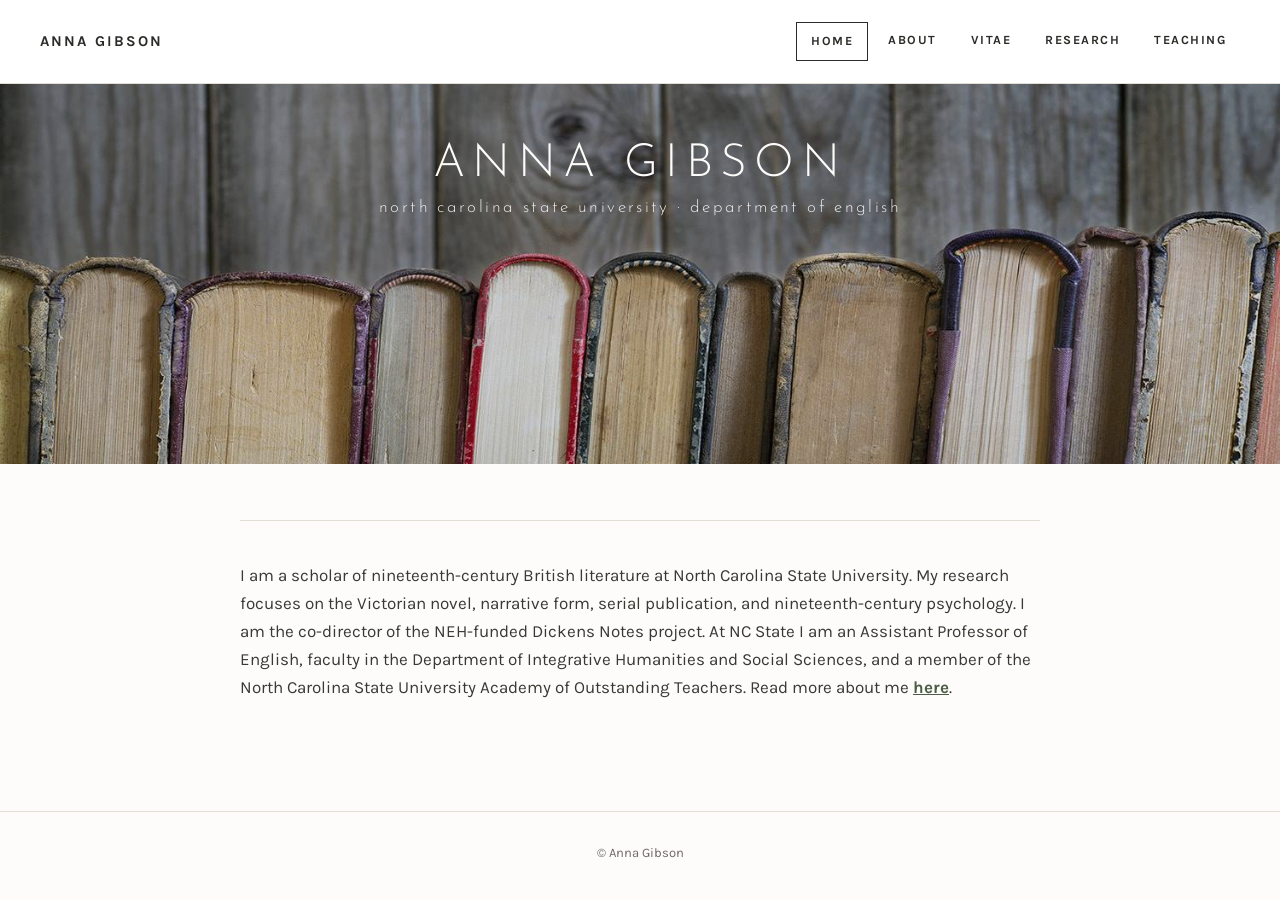
==== index.html @ bf1f87a9 "Add files via upload" ====
<!DOCTYPE html>
<html lang="en">
<head>
<meta charset="UTF-8">
<meta name="viewport" content="width=device-width, initial-scale=1.0">
<title>Anna Gibson</title>
<link rel="preconnect" href="https://fonts.googleapis.com">
<link href="https://fonts.googleapis.com/css2?family=EB+Garamond:ital,wght@0,400;0,500;1,400&family=Josefin+Sans:wght@300;400&family=Karla:wght@400;500;700&display=swap" rel="stylesheet">
<link rel="stylesheet" href="style.css">
</head>
<body>

<nav>
  <a class="site-name" href="index.html">ANNA GIBSON</a>
  <div class="nav-links">
    <a class="current" href="index.html">Home</a><a href="about.html">About</a><a href="vitae.html">Vitae</a><a href="research.html">Research</a><a href="teaching.html">Teaching</a>
  </div>
</nav>
<div class="banner tall-scroll text-top" style="background-image:url('images/home-banner.jpg')">
  <div class="banner-text">
    <h1>Anna Gibson</h1>
    <p>north carolina state university · department of english</p>
  </div>
</div>
<div class="content">
  <hr class="rule">
  <p>I am a scholar of nineteenth-century British literature at North Carolina State University. My research focuses on the Victorian novel, narrative form, serial publication, and nineteenth-century psychology. I am the co-director of the NEH-funded Dickens Notes project. At NC State I am an Assistant Professor of English, faculty in the Department of Integrative Humanities and Social Sciences, and a member of the North Carolina State University Academy of Outstanding Teachers. Read more about me <a href="about.html">here</a>.</p>
</div>

<footer>© Anna Gibson</footer>
</body>
</html>
---- style.css ----
:root {
    --ink: #2b2b28;
    --paper: #fdfcfa;
    --hairline: #e2ded6;
    --accent: #4b5d46;
    --muted: #6d6a63;
  }
  * { box-sizing: border-box; }
  html { scroll-behavior: smooth; }
  body {
    margin: 0;
    font-family: 'Karla', sans-serif;
    color: var(--ink);
    background: var(--paper);
    font-size: 17px;
    line-height: 1.65;
  }
  h1, h2, h3, .display {
    font-family: 'EB Garamond', serif;
    font-weight: 500;
    letter-spacing: 0.02em;
  }

  /* ---- Nav ---- */
  nav {
    display: flex; justify-content: space-between; align-items: center;
    padding: 22px 40px;
    background: #fff;
    border-bottom: 1px solid var(--hairline);
    position: sticky; top: 0; z-index: 20;
  }
  .site-name {
    font-family: 'Karla', sans-serif;
    font-weight: 700;
    letter-spacing: 0.14em;
    font-size: 15px;
    color: var(--ink);
    text-decoration: none;
  }
  .nav-links { display: flex; gap: 6px; }
  .nav-links a {
    font-family: 'Karla', sans-serif;
    font-size: 12.5px;
    letter-spacing: 0.12em;
    text-transform: uppercase;
    text-decoration: none;
    color: var(--ink);
    padding: 8px 14px;
    font-weight: 700;
  }
  .nav-links a.current { border: 1px solid var(--ink); }

  /* ---- Fixed banner ---- */
  .banner {
    position: relative;
    height: 30vh;
    min-height: 240px;
    background-attachment: fixed;
    background-position: center;
    background-size: cover;
    display: flex; align-items: center; justify-content: center;
    text-align: center;
  }
  .banner.small { height: 28vh; min-height: 260px; }
  .banner.medium { height: 34vh; min-height: 300px; }
  .banner.no-crop {
    background-size: contain;
    background-repeat: no-repeat;
    background-color: #fdfcfa;
    background-attachment: scroll;
  }
  .banner.tall-scroll {
    height: 42vh;
    min-height: 380px;
    background-attachment: scroll;
  }
  .banner.tall-scroll-mid {
    height: 38vh;
    min-height: 320px;
    background-attachment: scroll;
  }
  .banner::after {
    content: ""; position: absolute; inset: 0;
    background: rgba(20,20,18,0.18);
  }
  .banner-text {
    position: relative; z-index: 2; color: #fdfcfa;
  }
  .banner-text h1 {
    font-family: 'Josefin Sans', sans-serif;
    font-size: 46px; margin: 0 0 6px 0; letter-spacing: 0.16em;
    text-transform: uppercase; font-weight: 300; line-height: 1.15;
  }
  .banner-text p {
    font-family: 'Josefin Sans', sans-serif; font-style: normal; font-weight: 300;
    font-size: 17px; letter-spacing: 0.14em; margin: 0; opacity: 0.9;
    text-transform: lowercase; line-height: 1.2;
  }
  .banner-text h2 {
    font-family: 'Josefin Sans', sans-serif;
    font-size: 38px; font-weight: 300; margin: 0;
    font-style: normal; letter-spacing: 0.1em; text-transform: lowercase; line-height: 1.15;
  }

  /* ---- Content ---- */
  .banner.text-top { align-items: flex-start; }
  .banner.text-top .banner-text { padding-top: 55px; }
  .banner.text-bottom { align-items: flex-end; }
  .banner.text-bottom .banner-text { padding-bottom: 105px; }

  .content { max-width: 880px; margin: 0 auto; padding: 56px 40px 90px; }
  .rule { border: none; border-top: 1px solid var(--hairline); margin: 0 0 40px; }
  .content p { margin: 0 0 20px; color: #3a3833; }
  .content a { color: var(--accent); font-weight: 700; }

  .two-col { display: flex; gap: 44px; align-items: flex-start; }
  .two-col .text { flex: 1; }
  .two-col img.headshot {
    width: 220px; border: 6px solid #fff; box-shadow: 0 1px 3px rgba(0,0,0,0.15);
  }

  .inset-row {
    display: flex; gap: 28px; align-items: flex-start; margin-bottom: 36px;
  }
  .inset-row img {
    width: 190px; flex-shrink: 0; border: 5px solid #fff; box-shadow: 0 1px 4px rgba(0,0,0,0.18);
  }
  .inset-row .text h3 { margin: 0 0 8px; font-size: 22px; }
  .inset-row.reverse { flex-direction: row-reverse; }

  .float-block { overflow: hidden; margin-bottom: 44px; }
  .float-block::after { content: ""; display: block; clear: both; }
  .float-block img {
    width: 260px; float: left; margin: 4px 28px 16px 0;
    border: 5px solid #fff; box-shadow: 0 1px 4px rgba(0,0,0,0.18);
  }
  .float-block.right img { float: right; margin: 4px 0 16px 28px; }
  .float-block h3 { margin: 0 0 10px; font-size: 22px; }

  /* ---- Research quick links ---- */
  .quicklinks { display: flex; gap: 14px; flex-wrap: wrap; justify-content: center; margin: 32px 0 10px; }
  .quicklinks a {
    border: 1px solid var(--ink); padding: 10px 20px; text-decoration: none;
    color: var(--ink); font-size: 12.5px; letter-spacing: 0.1em; text-transform: uppercase;
    font-weight: 700;
  }
  .quicklinks a:hover { background: var(--ink); color: #fff; }

  .section-heading {
    font-size: 28px; margin: 0 0 6px; font-style: italic; font-weight: 400;
  }

  /* ---- Article list ---- */
  .pub-item { border-bottom: 1px solid var(--hairline); }
  .pub-toggle {
    width: 100%; text-align: left; background: none; border: none; cursor: pointer;
    display: flex; justify-content: space-between; align-items: center;
    padding: 18px 4px; font-family: 'Karla', sans-serif; font-size: 17px;
  }
  .pub-toggle .pub-info { text-align: left; }
  .pub-toggle .cite { font-weight: 700; color: var(--ink); display: block; font-size: 17px; }
  .pub-toggle .venue { font-style: italic; color: var(--muted); display: block; margin-top: 4px; font-size: 15.5px; }
  .pub-toggle .plus { font-size: 20px; color: var(--muted); transition: transform 0.2s ease; flex-shrink: 0; margin-left: 20px; }
  .pub-item.open .plus { transform: rotate(45deg); }
  .pub-desc {
    max-height: 0; overflow: hidden; transition: max-height 0.28s ease;
    color: var(--muted); font-size: 15.5px;
  }
  .pub-item.open .pub-desc { max-height: 400px; }
  .pub-desc-inner { padding: 0 4px 20px; }

  /* ---- Accordion ---- */
  .course-list { margin-top: 10px; }
  .course-item { border-bottom: 1px solid var(--hairline); }
  .course-toggle {
    width: 100%; text-align: left; background: none; border: none;
    padding: 18px 4px; font-family: 'Karla', sans-serif; font-size: 17px;
    font-weight: 700; color: var(--ink); cursor: pointer;
    display: flex; justify-content: space-between; align-items: center;
  }
  .course-toggle .num { color: var(--accent); margin-right: 10px; font-family: 'EB Garamond', serif; font-style: italic; }
  .course-toggle .plus { font-size: 20px; color: var(--muted); transition: transform 0.2s ease; }
  .course-item.open .plus { transform: rotate(45deg); }
  .course-desc {
    max-height: 0; overflow: hidden; transition: max-height 0.28s ease;
    color: var(--muted); font-size: 15.5px;
  }
  .course-item.open .course-desc { max-height: 240px; }
  .course-desc-inner { padding: 0 4px 20px; }

  .award-list { list-style: none; padding: 0; margin: 0; }
  .award-list li {
    padding: 10px 0; border-bottom: 1px solid var(--hairline); color: #3a3833;
  }
  .award-list li .year { color: var(--muted); font-family: 'EB Garamond', serif; font-style: italic; margin-right: 10px; }

  .talk-entry { padding: 14px 4px; border-bottom: 1px solid var(--hairline); }
  .talk-entry .cite { font-weight: 700; color: var(--ink); display: block; }
  .talk-entry .venue { font-style: italic; color: var(--muted); display: block; margin-top: 4px; font-size: 15.5px; }
  .review-entry { padding: 14px 4px; border-bottom: 1px solid var(--hairline); }
  .review-entry .cite { font-weight: 700; color: var(--ink); display: block; }
  .review-entry .venue { font-style: italic; color: var(--muted); display: block; margin-top: 4px; font-size: 15.5px; }
  .content p.subhead {
    font-family: 'Karla', sans-serif; font-weight: 700; font-size: 16px;
    letter-spacing: 0.08em; text-transform: uppercase; color: var(--ink);
    margin: 56px 0 14px; padding-top: 0; border-top: none;
  }
  .content p.subhead.first { margin-top: 28px; }

  footer {
    text-align: center; padding: 30px; color: var(--muted); font-size: 13px;
    border-top: 1px solid var(--hairline);
  }

  @media (max-width: 700px) {
    .banner { background-attachment: scroll; }
    nav { flex-direction: column; gap: 14px; padding: 18px 20px; }
    .two-col, .inset-row { flex-direction: column; }
    .inset-row.reverse { flex-direction: column; }
    .inset-row img, .two-col img.headshot { width: 140px; }
    .banner-text h1 { font-size: 30px; }
  }
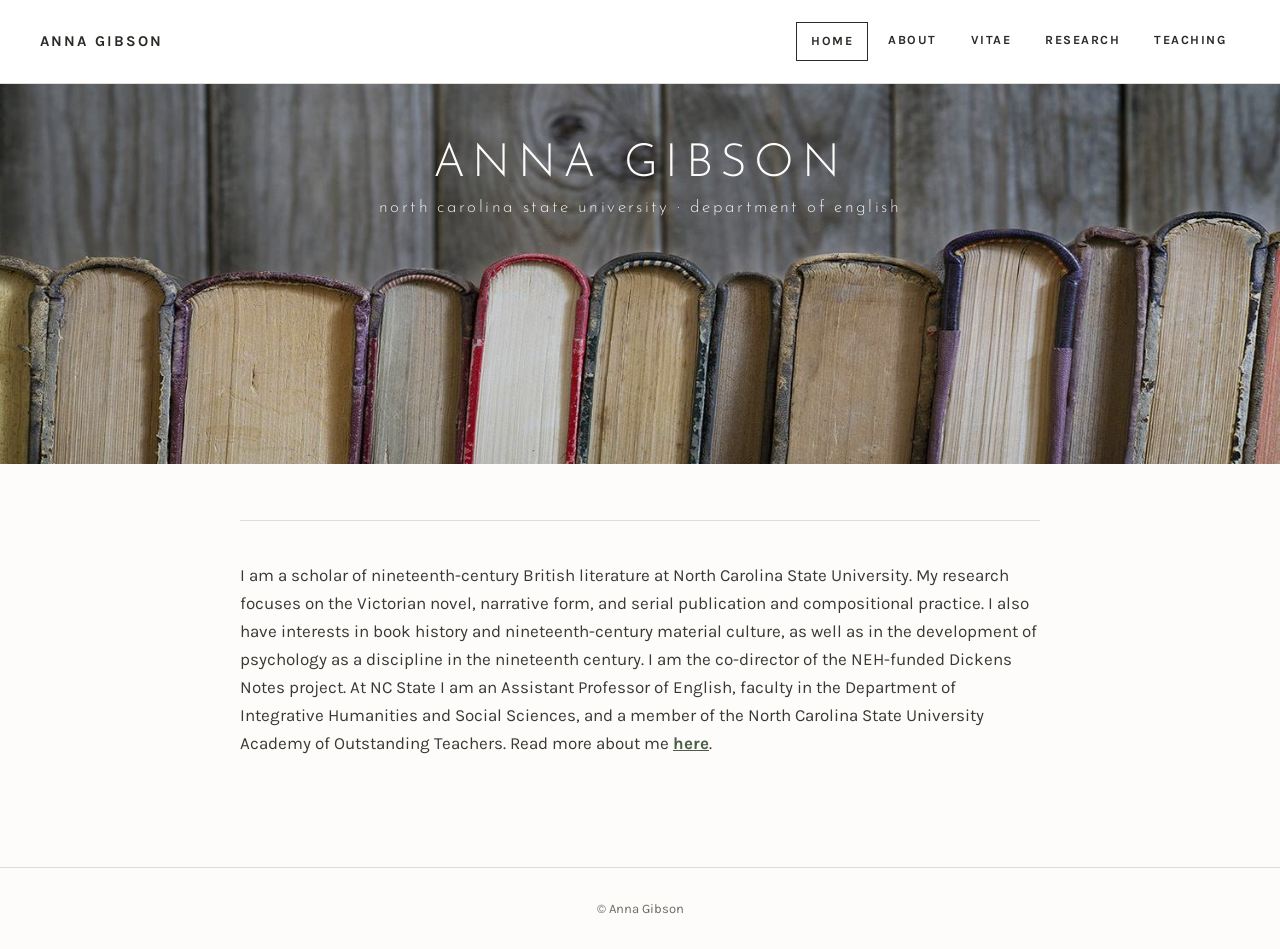
==== commit 75379506: "edits to bio" ====
--- a/index.html
+++ b/index.html
@@ -24,7 +24,7 @@
 </div>
 <div class="content">
   <hr class="rule">
-  <p>I am a scholar of nineteenth-century British literature at North Carolina State University. My research focuses on the Victorian novel, narrative form, serial publication, and nineteenth-century psychology. I am the co-director of the NEH-funded Dickens Notes project. At NC State I am an Assistant Professor of English, faculty in the Department of Integrative Humanities and Social Sciences, and a member of the North Carolina State University Academy of Outstanding Teachers. Read more about me <a href="about.html">here</a>.</p>
+  <p>I am a scholar of nineteenth-century British literature at North Carolina State University. My research focuses on the Victorian novel, narrative form, and serial publication and compositional practice. I also have interests in book history and nineteenth-century material culture, as well as in the development of psychology as a discipline in the nineteenth century. I am the co-director of the NEH-funded Dickens Notes project. At NC State I am an Assistant Professor of English, faculty in the Department of Integrative Humanities and Social Sciences, and a member of the North Carolina State University Academy of Outstanding Teachers. Read more about me <a href="about.html">here</a>.</p>
 </div>
 
 <footer>© Anna Gibson</footer>
